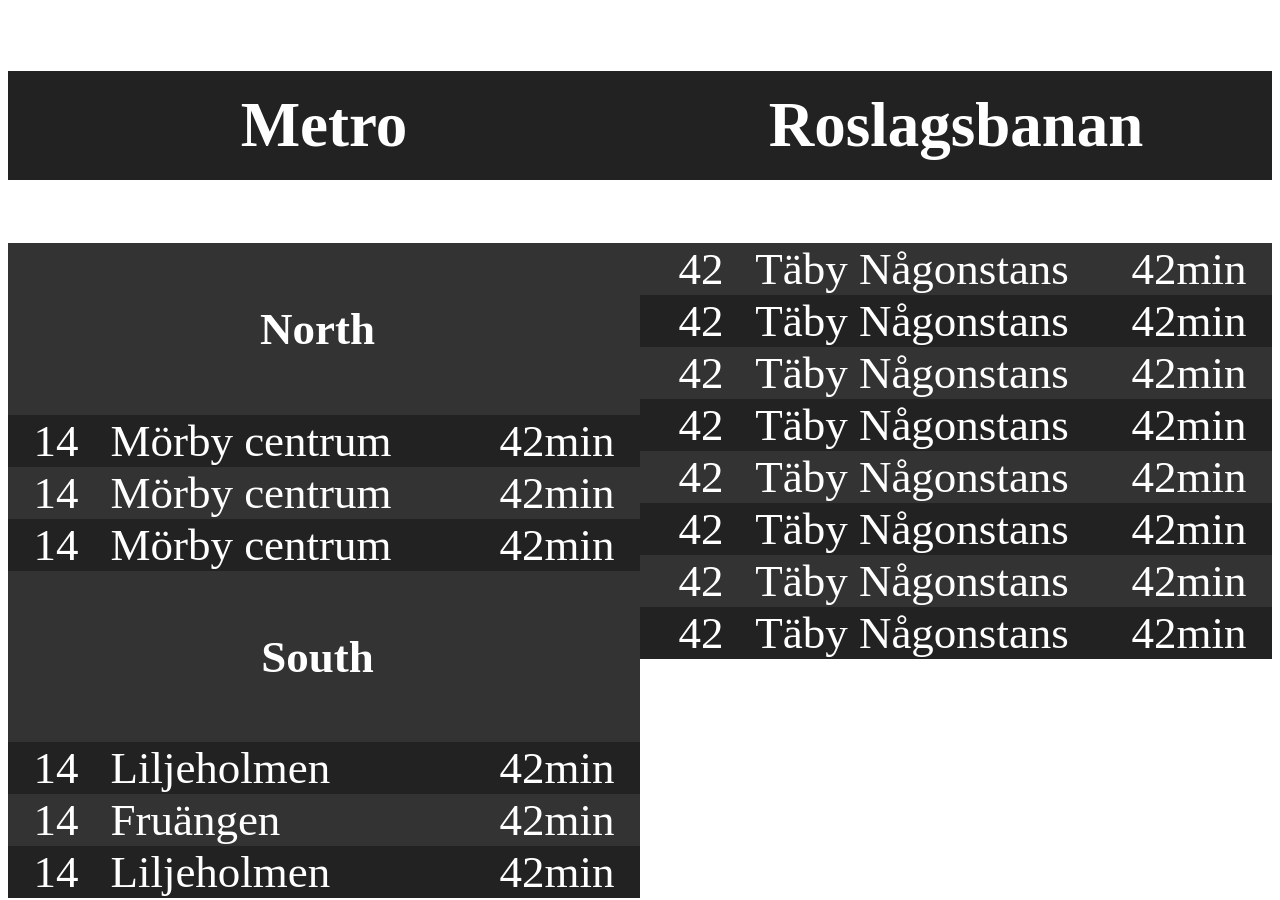
==== views/metro-tram.html @ 4b0b63cd "Add metro-tram page" ====
<!DOCTYPE HTML>
<html>
  <head>
    <title> Metasl2.0 - Metro & Tram</title>
    <link rel="stylesheet" href="/public/css/common.css">
    <link rel="stylesheet" href="/public/css/metro-tram.css">
    <script>
      let events;
      let backoff = 1;
      function setupEvents() {
        events = new EventSource('/subscribe');
        events.addEventListener('sltram', (tram) => {
          const data = JSON.parse(tram.data);
          let tramhtml = '<h3> Roslagsbanan </h3>'
          data.forEach((tram) => {
            tramhtml += `<div><span class='linenr'>${tram.id}</span><span class='dest'>${tram.destination}</span> <span class='time'>${tram.display}</span></div>`;
          });
          document.getElementById("tram").innerHTML = tramhtml;
          document.querySelector("#last-update").innerText = new Date().toLocaleString("sv-SE", { timeZone: "Europe/Stockholm", day: "numeric", month: "short", hour: "2-digit", minute: "2-digit" });
        });
        events.addEventListener('slmetro', (metro) => {
          const data = JSON.parse(metro.data);
          console.log("Fippel", data)
          metrohtml = '<h3> Metro </h3>'
          metrohtml += '<div class="subtitle"><h4> North </h4></div>';
          data.north.forEach((metro, index) => {
            metrohtml += `<div><span class='linenr'>${metro.id}</span><span class='dest'>${metro.destination}</span> <span class='time'>${metro.display}</span></div>`;
          });
          metrohtml += '<div class="subtitle"><h4> South </h4></div>';
          data.south.forEach((metro, index) => {
            metrohtml += `<div><span class='linenr'>${metro.id}</span><span class='dest'>${metro.destination}</span> <span class='time'>${metro.display}</span></div>`;
          });
          document.getElementById("metro").innerHTML = metrohtml;s
          document.querySelector("#last-update").innerText = new Date().toLocaleString("sv-SE", { timeZone: "Europe/Stockholm", day: "numeric", month: "short", hour: "2-digit", minute: "2-digit" });
        });
        events.addEventListener('open', () => {
          backoff = 1;
        });
        events.addEventListener('error', () => {
          // Manually handle errors because it doesn't retry on 502
          events.close();
          setTimeout(setupEvents, backoff * 1000);
          backoff = Math.min(backoff * 2, 60);
        });
      }

      setupEvents();
    </script>
  </head>
  <body>
    <div class="container">
      <div id='metro'>
        <h3> Metro </h3>
        <div class='subtitle'><h4> North </h4></div>
        <div><span class='linenr'>14</span><span class='dest'> Mörby centrum </span> <span class='time'> 42min </span></div>
        <div><span class='linenr'>14</span><span class='dest'> Mörby centrum </span> <span class='time'> 42min </span></div>
        <div><span class='linenr'>14</span><span class='dest'> Mörby centrum </span> <span class='time'> 42min </span></div>
        <div class='subtitle'><h4> South </h4></div>
        <div><span class='linenr'>14</span><span class='dest'> Liljeholmen </span> <span class='time'> 42min </span></div>
        <div><span class='linenr'>14</span><span class='dest'> Fruängen </span> <span class='time'> 42min </span></div>
        <div><span class='linenr'>14</span><span class='dest'> Liljeholmen </span> <span class='time'> 42min </span></div>
      </div>
      <div id='tram'>
        <h3> Roslagsbanan </h3>
        <div><span class='linenr'>42</span><span class='dest'> Täby Någonstans </span> <span class='time'> 42min </span></div>
        <div><span class='linenr'>42</span><span class='dest'> Täby Någonstans </span> <span class='time'> 42min </span></div>
        <div><span class='linenr'>42</span><span class='dest'> Täby Någonstans </span> <span class='time'> 42min </span></div>
        <div><span class='linenr'>42</span><span class='dest'> Täby Någonstans </span> <span class='time'> 42min </span></div>
        <div><span class='linenr'>42</span><span class='dest'> Täby Någonstans </span> <span class='time'> 42min </span></div>
        <div><span class='linenr'>42</span><span class='dest'> Täby Någonstans </span> <span class='time'> 42min </span></div>
        <div><span class='linenr'>42</span><span class='dest'> Täby Någonstans </span> <span class='time'> 42min </span></div>
        <div><span class='linenr'>42</span><span class='dest'> Täby Någonstans </span> <span class='time'> 42min </span></div>
      </div>
    </div>
    <div class="updated-at">
      Datan hämtades senast <span id="last-update"></span>
    </div>
  </body>
</html>
---- public/css/metro-tram.css ----
.container {
    height: 80vh;
    display: flex;
    flex-direction: row;
    flex-wrap: nowrap;

    & > div {
        flex: 1;
    }
}

h3 {
    background-color: #222;
    color: white;
    text-align: center;
    padding: 2vh 0;
    font-size: 7vh;
}

div#metro > div.subtitle {
    column-span: all;
    display: flex;
    justify-content: center;
    align-items: center;

    & > h4 {
        font-size: 5vh;
        background-color: #333;
        color: #fff;
    }
}

div#metro {
    & > div {
        background-color: #333;
        padding: 0 2vw 0 1vw;
        display: grid;
        grid-template-columns: 5vw 1fr;
        position: relative;
    }

    & > div:nth-child(odd) {
        background-color: #222; /* TODO: maybe change to better color */
    }

    & span {
        font-size: 5vh;
        color: #fff;
    }
}

div#tram {
    & > div {
        background-color: #333;
        padding: 0 1vw 0 2vw;
        display: grid;
        grid-template-columns: 5vw 1fr;
        position: relative;
    }

    & > div:nth-child(odd) {
        background-color: #222; /* TODO: maybe change to better color */
    }

    & span {
        font-size: 5vh;
        color: #fff;
    }
}

span.dest {
    padding-left: 2vw;
    display: inline-block;
}

span.time {
    padding-right: 2vw;
    position: absolute;
    right: 0;
}

span.linenr {
    width: 5vw;
    display: inline-block;
    padding: 0 1vw;
}
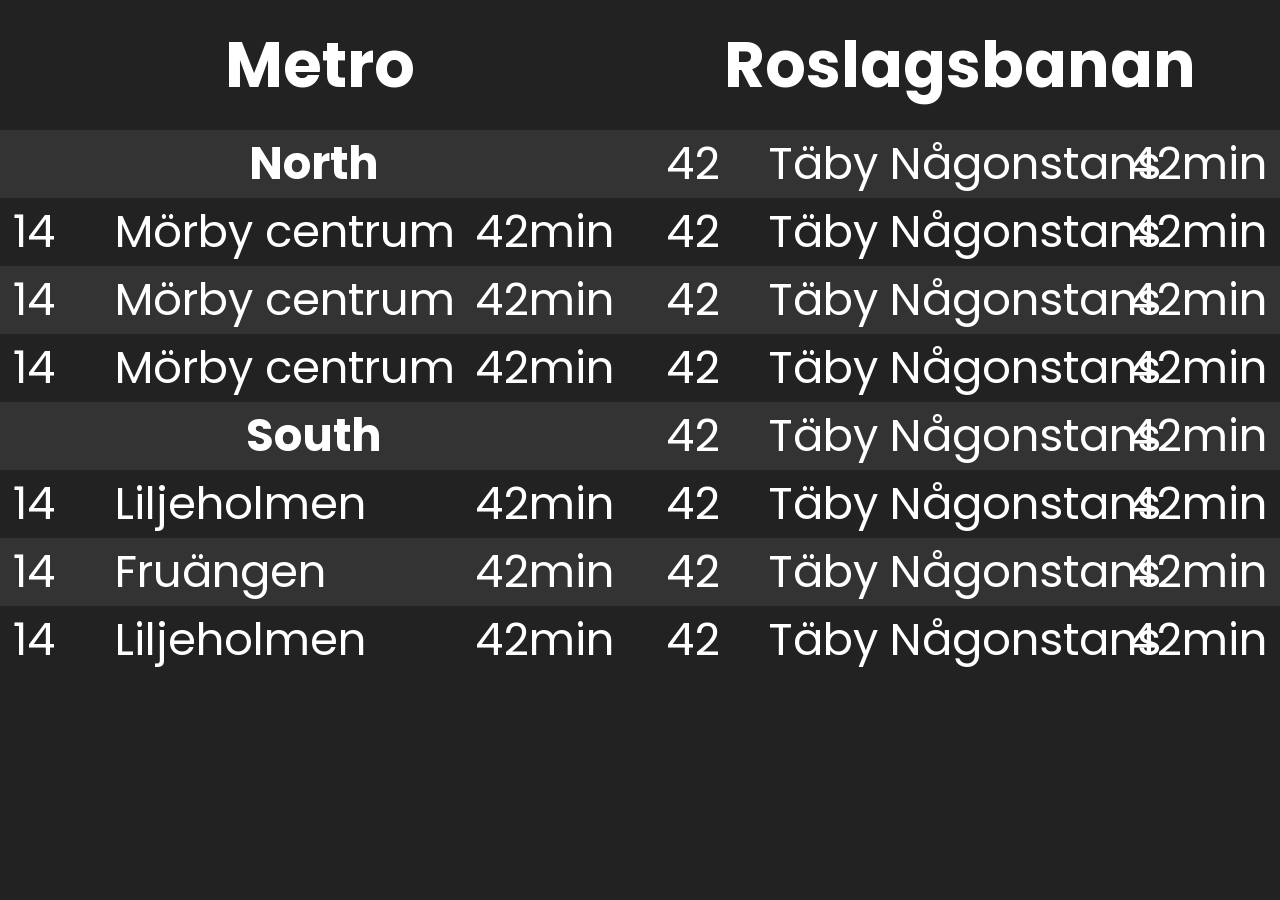
==== commit 9e69d313: "Make it clear when data is old" ====
--- a/views/metro-tram.html
+++ b/views/metro-tram.html
@@ -7,21 +7,32 @@
     <script>
       let events;
       let backoff = 1;
+      let lastUpdateTime = null;
+
+      function checkDataFreshness() {
+        const now = Date.now();
+        if (lastUpdateTime && (now - lastUpdateTime > 3 * 60 * 1000)) {
+          document.getElementById("outdated-warning").style.display = "block";
+        } else {
+          document.getElementById("outdated-warning").style.display = "none";
+        }
+      }
+
       function setupEvents() {
         events = new EventSource('/subscribe');
         events.addEventListener('sltram', (tram) => {
           const data = JSON.parse(tram.data);
+          lastUpdateTime = Date.now();
           let tramhtml = '<h3> Roslagsbanan </h3>'
           data.forEach((tram) => {
             tramhtml += `<div><span class='linenr'>${tram.id}</span><span class='dest'>${tram.destination}</span> <span class='time'>${tram.display}</span></div>`;
           });
           document.getElementById("tram").innerHTML = tramhtml;
-          document.querySelector("#last-update").innerText = new Date().toLocaleString("sv-SE", { timeZone: "Europe/Stockholm", day: "numeric", month: "short", hour: "2-digit", minute: "2-digit" });
         });
         events.addEventListener('slmetro', (metro) => {
           const data = JSON.parse(metro.data);
-          console.log("Fippel", data)
-          metrohtml = '<h3> Metro </h3>'
+          lastUpdateTime = Date.now();
+          let metrohtml = '<h3> Metro </h3>'
           metrohtml += '<div class="subtitle"><h4> North </h4></div>';
           data.north.forEach((metro, index) => {
             metrohtml += `<div><span class='linenr'>${metro.id}</span><span class='dest'>${metro.destination}</span> <span class='time'>${metro.display}</span></div>`;
@@ -30,14 +41,12 @@
           data.south.forEach((metro, index) => {
             metrohtml += `<div><span class='linenr'>${metro.id}</span><span class='dest'>${metro.destination}</span> <span class='time'>${metro.display}</span></div>`;
           });
-          document.getElementById("metro").innerHTML = metrohtml;s
-          document.querySelector("#last-update").innerText = new Date().toLocaleString("sv-SE", { timeZone: "Europe/Stockholm", day: "numeric", month: "short", hour: "2-digit", minute: "2-digit" });
+          document.getElementById("metro").innerHTML = metrohtml;
         });
         events.addEventListener('open', () => {
           backoff = 1;
         });
         events.addEventListener('error', () => {
-          // Manually handle errors because it doesn't retry on 502
           events.close();
           setTimeout(setupEvents, backoff * 1000);
           backoff = Math.min(backoff * 2, 60);
@@ -45,9 +54,11 @@
       }
 
       setupEvents();
+      setInterval(checkDataFreshness, 1000);
     </script>
   </head>
   <body>
+    <div id="outdated-warning">⚠️ DATA IS OUTDATED</div>
     <div class="container">
       <div id='metro'>
         <h3> Metro </h3>
@@ -72,8 +83,5 @@
         <div><span class='linenr'>42</span><span class='dest'> Täby Någonstans </span> <span class='time'> 42min </span></div>
       </div>
     </div>
-    <div class="updated-at">
-      Datan hämtades senast <span id="last-update"></span>
-    </div>
   </body>
 </html>
--- a/public/css/common.css
+++ b/public/css/common.css
@@ -0,0 +1,55 @@
+@import url('https://fonts.googleapis.com/css?family=Poppins');
+
+* {
+    margin: 0;
+    padding: 0;
+    border: none;
+}
+
+body {
+    font-family: 'Poppins';
+    background: #222;
+}
+
+p#trafiklab {
+    position: fixed;
+    bottom: 0;
+    font-size: 3vh;
+    opacity: 0.7;
+    padding: 0.8vh 0.8vw;
+    color: #666;
+}
+p#trafiklab a {
+    color: #777;
+    text-decoration: none;
+}
+#time {
+    position: fixed;
+    bottom: 0;
+    right: 0;
+    font-size: 3vh;
+    padding: 0.8vh 0.8vw;
+}
+
+.updated-at {
+    color: white;
+    position: absolute;
+    top: 10px;
+    right: 10px;
+}
+
+#outdated-warning {
+    display: none;
+    position: fixed;
+    top: 50%;
+    left: 50%;
+    transform: translate(-50%, -50%);
+    background: #ff0000;
+    color: white;
+    font-size: 8vw;
+    font-weight: bold;
+    padding: 40px 60px;
+    text-align: center;
+    z-index: 9999;
+    border-radius: 10px;
+}
--- a/public/css/metro-tram.css
+++ b/public/css/metro-tram.css
@@ -25,7 +25,6 @@
 
     & > h4 {
         font-size: 5vh;
-        background-color: #333;
         color: #fff;
     }
 }
@@ -35,7 +34,7 @@
         background-color: #333;
         padding: 0 2vw 0 1vw;
         display: grid;
-        grid-template-columns: 5vw 1fr;
+        grid-template-columns: 6vw 1fr;
         position: relative;
     }
 
@@ -54,7 +53,7 @@
         background-color: #333;
         padding: 0 1vw 0 2vw;
         display: grid;
-        grid-template-columns: 5vw 1fr;
+        grid-template-columns: 6vw 1fr;
         position: relative;
     }
 
@@ -66,6 +65,10 @@
         font-size: 5vh;
         color: #fff;
     }
+
+    & span.time {
+        right: 1vw;
+    }
 }
 
 span.dest {
@@ -74,13 +77,10 @@
 }
 
 span.time {
-    padding-right: 2vw;
+    right: 2vw;
     position: absolute;
-    right: 0;
 }
 
 span.linenr {
-    width: 5vw;
     display: inline-block;
-    padding: 0 1vw;
 }
